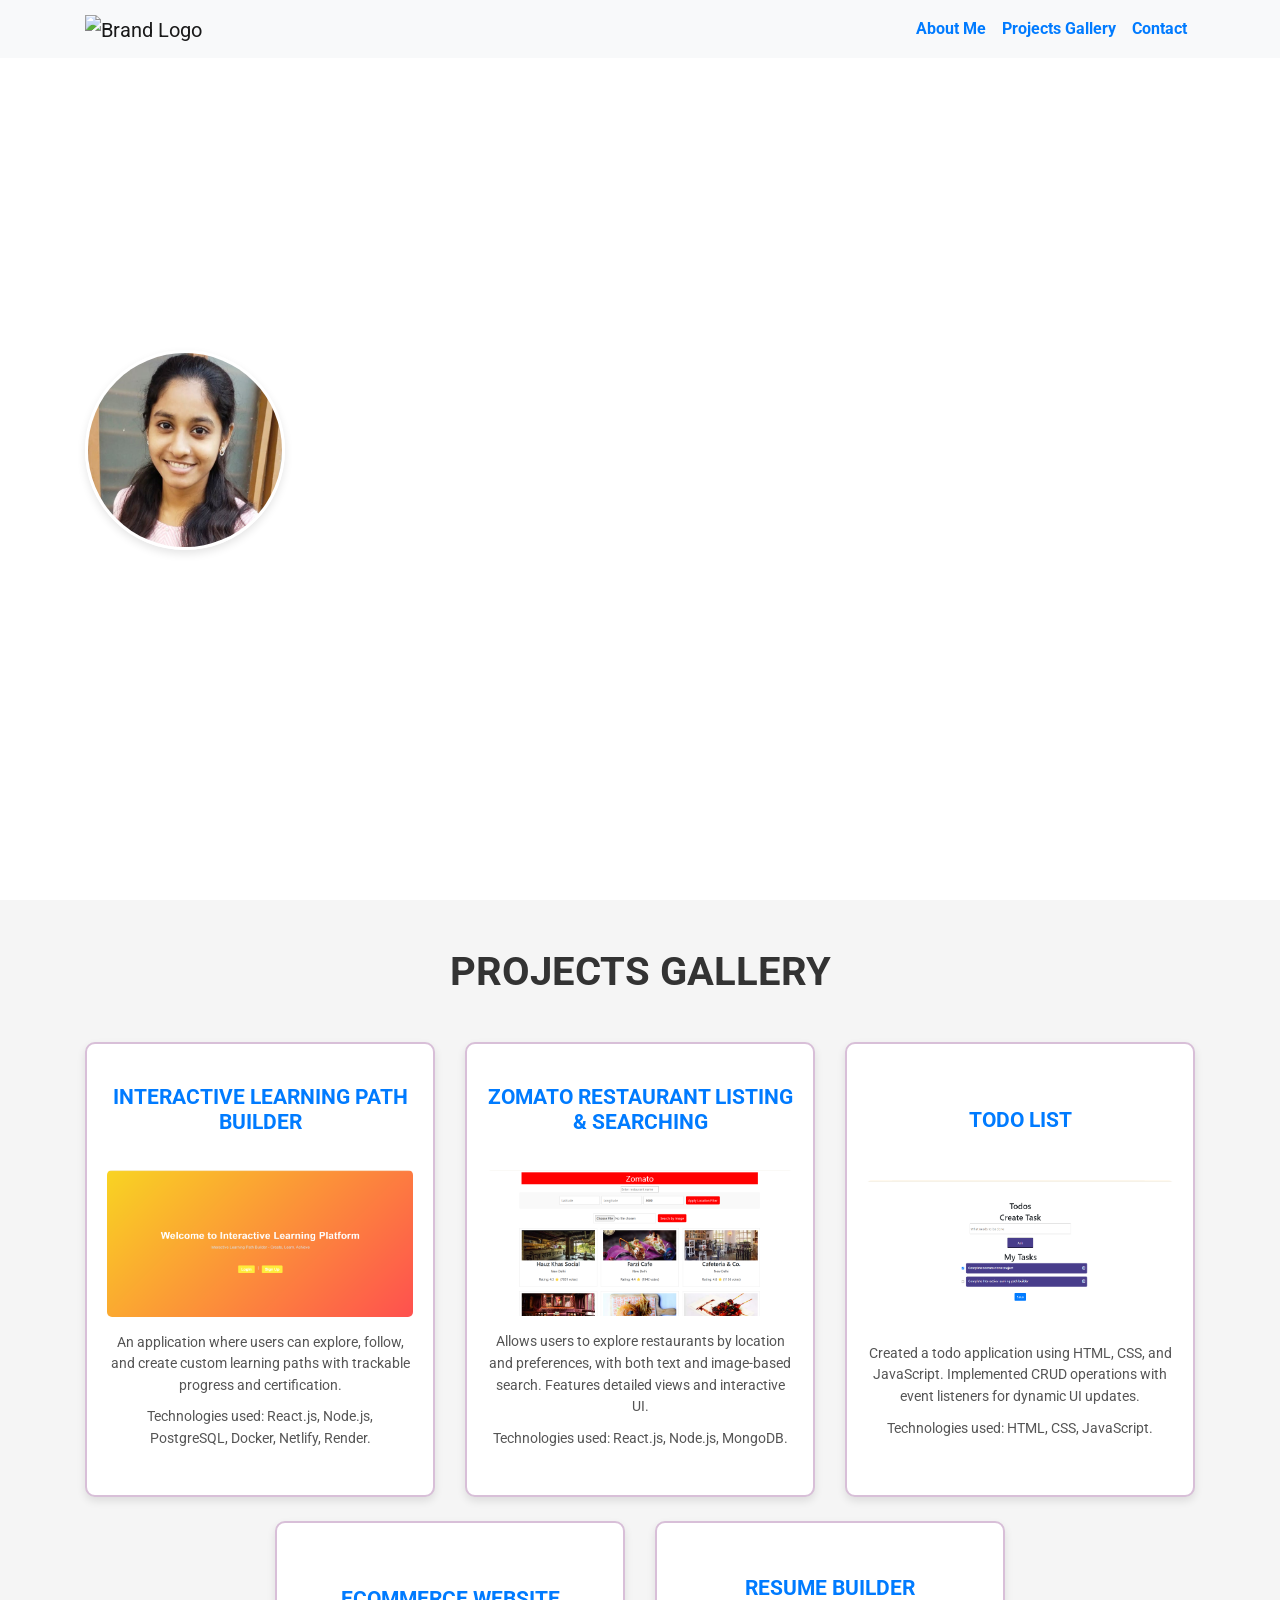
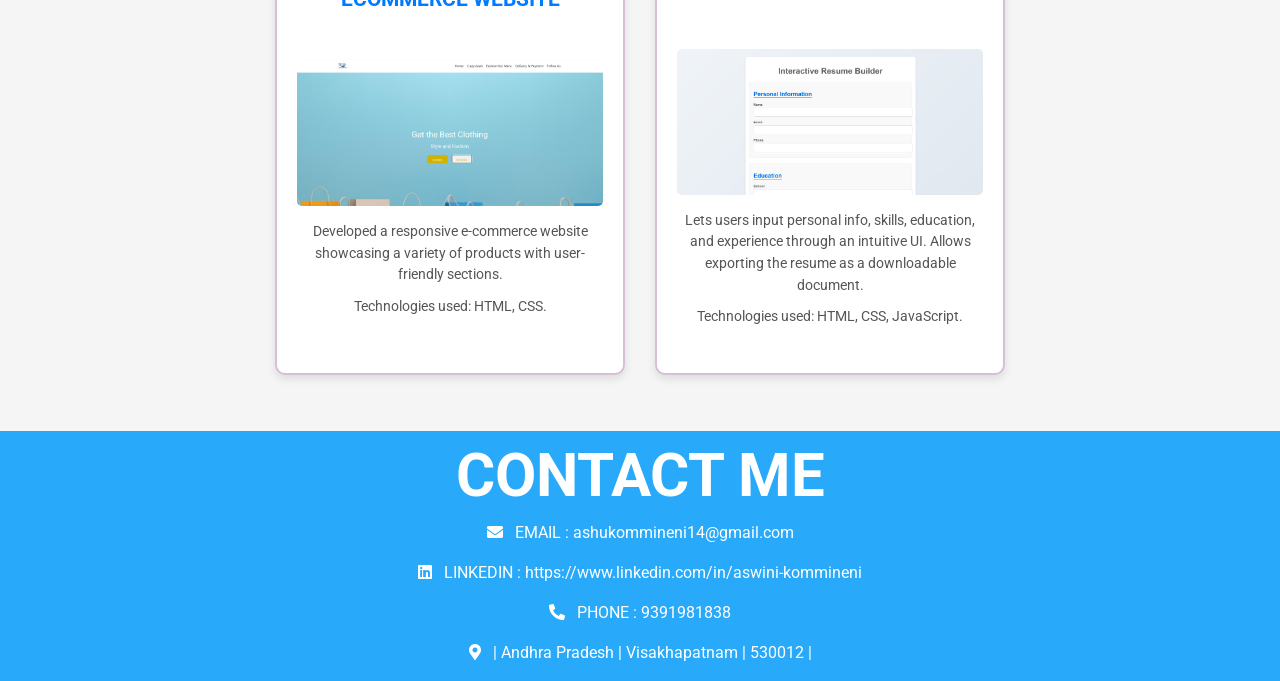
==== index.html @ abd4dd8f "Rename file" ====
<!DOCTYPE html>
<html lang="en">
<head>
    <link rel="stylesheet" href="portfolio.css">
    <link rel="stylesheet" href="https://stackpath.bootstrapcdn.com/bootstrap/4.5.2/css/bootstrap.min.css" integrity="sha384-JcKb8q3iqJ61gNV9KGb8thSsNjpSL0n8PARn9HuZOnIxN0hoP+VmmDGMN5t9UJ0Z" crossorigin="anonymous">
    <script src="https://code.jquery.com/jquery-3.5.1.slim.min.js" integrity="sha384-DfXdz2htPH0lsSSs5nCTpuj/zy4C+OGpamoFVy38MVBnE+IbbVYUew+OrCXaRkfj" crossorigin="anonymous"></script>
    <script src="https://cdn.jsdelivr.net/npm/popper.js@1.16.1/dist/umd/popper.min.js" integrity="sha384-9/reFTGAW83EW2RDu2S0VKaIzap3H66lZH81PoYlFhbGU+6BZp6G7niu735Sk7lN" crossorigin="anonymous"></script>
    <script src="https://stackpath.bootstrapcdn.com/bootstrap/4.5.2/js/bootstrap.min.js" integrity="sha384-B4gt1jrGC7Jh4AgTPSdUtOBvfO8shuf57BaghqFfPlYxofvL8/KUEfYiJOMMV+rV" crossorigin="anonymous"></script>
    <link rel="stylesheet" href="https://cdnjs.cloudflare.com/ajax/libs/font-awesome/5.15.3/css/all.min.css">
    
    
</head>
<body>
    <nav class="navbar navbar-expand-lg navbar-light bg-light fixed-top">
        <div class="container">
            <a class="navbar-brand" href="#">
                <img src="https://www.seekpng.com/png/detail/111-1112824_picture-my-portfolio-logo-png.png" class="img-fluid" alt="Brand Logo" style="max-height: 40px;">
            </a>
            <button class="navbar-toggler" type="button" data-toggle="collapse" data-target="#navbarNavAltMarkup" aria-controls="navbarNavAltMarkup" aria-expanded="false" aria-label="Toggle navigation">
                <span class="navbar-toggler-icon"></span>
            </button>
            <div class="collapse navbar-collapse" id="navbarNavAltMarkup">
                <div class="navbar-nav ml-auto">
                    <a class="nav-link active" href="#aboutme">About Me<span class="sr-only">(current)</span></a>
                    <a class="nav-link active " href="#projects">Projects Gallery</a>
                    <a class="nav-link active" href="#contact">Contact </a>
                </div>
            </div>
        </div>
    </nav>

    <div class="bg-image1 d-flex flex-column justify-content-center" id="aboutme">
        <div class="container">
            <div class="row">
                <div class="col-12">
                    <div class="d-flex align-items-center intro-section">
                        <img src="images/profileimage1.jpeg" alt="Aswini Kommineni" class="profile-image mr-4">
                        <div>
                            <h class="h1style">Hi, I am Aswini Kommineni</h>
                            <p class="p1style">-Aspiring Software Developer</p>
                        </div>
                    </div>
                </div>
            </div>
        </div>
    </div>
    
    <div class="projectsbg d-flex flex-column justify-content-center pt-5 pb-5" id="projects">
        <div class="centeralign">
            <h1 class="projectsp">PROJECTS GALLERY</h1>
        </div>
        <div class="container">
            <!-- Projects Row -->
            <div class="row justify-content-center">
                <!-- Interactive Learning Path Builder -->
                <div class="col-12 col-md-6 col-lg-4 mb-4">
                    <a href="https://ilp-builder.netlify.app/" target="_blank" class="text-decoration-none text-dark">
                        <div class="projectcard d-flex flex-column justify-content-center mt-3">
                            <h1 class="cardh">INTERACTIVE LEARNING PATH BUILDER</h1>
                            <div class="centeralign">
                                <img class="imageh" src="images/ilpimage.png"/>
                            </div>
                            <p class="cardp">An application where users can explore, follow, and create custom learning paths with trackable progress and certification. </p>
                            <p class="cardp">Technologies used: React.js, Node.js, PostgreSQL, Docker, Netlify, Render.</p>
                        </div>
                    </a>
                </div>
                
                <!-- Zomato Clone -->
                <div class="col-12 col-md-6 col-lg-4 mb-4">
                    <a href="https://zomato-clone-2005.netlify.app/" target="_blank" class="text-decoration-none text-dark">
                        <div class="projectcard d-flex flex-column justify-content-center mt-3">
                            <h1 class="cardh">ZOMATO RESTAURANT LISTING & SEARCHING</h1>
                            <div class="centeralign">
                                <img class="imageh" src="images/zomatoimage.png"/>
                            </div>
                            <p class="cardp">Allows users to explore restaurants by location and preferences, with both text and image-based search. Features detailed views and interactive UI.</p>
                            <p class="cardp">Technologies used: React.js, Node.js, MongoDB.</p>
                        </div>
                    </a>
                </div>
                
                <!-- TODO List -->
                <div class="col-12 col-md-6 col-lg-4 mb-4">
                    <a href="https://todo-list-2005.netlify.app/" target="_blank" class="text-decoration-none text-dark">
                        <div class="projectcard d-flex flex-column justify-content-center mt-3">
                            <h1 class="cardh">TODO LIST</h1>
                            <div class="centeralign">
                                <img class="imageh" src="images/TODOLIST.png"/>
                            </div>
                            <p class="cardp">Created a todo application using HTML, CSS, and JavaScript. Implemented CRUD operations with event listeners for dynamic UI updates.</p>
                            <p class="cardp">Technologies used: HTML, CSS, JavaScript.</p>
                        </div>
                    </a>
                </div>
                
                <!-- Ecommerce Website -->
                <div class="col-12 col-md-6 col-lg-4 mb-4">
                    <a href="https://github.com/aswini-14/ecommercewebsite.git" target="_blank" class="text-decoration-none text-dark">
                        <div class="projectcard d-flex flex-column justify-content-center mt-3">
                            <h1 class="cardh">ECOMMERCE WEBSITE</h1>
                            <div class="centeralign">
                                <img class="imageh" src="images/Ecommerce.png"/>
                            </div>
                            <p class="cardp">Developed a responsive e-commerce website showcasing a variety of products with user-friendly sections.</p>
                            <p class="cardp">Technologies used: HTML, CSS.</p>
                        </div>
                    </a>
                </div>
                
                <!-- Resume Builder -->
                <div class="col-12 col-md-6 col-lg-4 mb-4">
                    <a href="https://github.com/aswini-14/CodeClauseInternship_ResumeBuilder.git" target="_blank" class="text-decoration-none text-dark">
                        <div class="projectcard d-flex flex-column justify-content-center mt-3">
                            <h1 class="cardh">RESUME BUILDER</h1>
                            <div class="centeralign">
                                <img class="imageh" src="images/resumeimage.png"/>
                            </div>
                            <p class="cardp">Lets users input personal info, skills, education, and experience through an intuitive UI. Allows exporting the resume as a downloadable document.</p>
                            <p class="cardp">Technologies used: HTML, CSS, JavaScript.</p>
                        </div>
                    </a>
                </div>
            </div>
        </div>
    </div>
    
    <div class="bgcontact d-flex flex-column " id="contact">
        <div class="centeralign">
            <h class="contacth">CONTACT ME</h>
        </div>
        <div class="container">
            <div class="row">
                <div class="col-12">
                      <p><i class="fas fa-envelope mr-2"></i> EMAIL : ashukommineni14@gmail.com</p> 
                      <p><i class="fab fa-linkedin mr-2"></i> LINKEDIN : https://www.linkedin.com/in/aswini-kommineni</p> 
                      <p><i class="fas fa-phone-alt mr-2"></i> PHONE : 9391981838</p>
                      <p><i class="fas fa-map-marker-alt mr-2"></i> | Andhra Pradesh | Visakhapatnam | 530012 |</p>
                </div>
            </div>
        </div>
    </div>
</body>
</html>
---- portfolio.css ----
@import url("https://fonts.googleapis.com/css2?family=Bree+Serif&family=Caveat:wght@400;700&family=Lobster&family=Monoton&family=Open+Sans:ital,wght@0,400;0,700;1,400;1,700&family=Playfair+Display+SC:ital,wght@0,400;0,700;1,700&family=Playfair+Display:ital,wght@0,400;0,700;1,700&family=Roboto:ital,wght@0,400;0,700;1,400;1,700&family=Source+Sans+Pro:ital,wght@0,400;0,700;1,700&family=Work+Sans:ital,wght@0,400;0,700;1,700&display=swap");

.img-fluid{
    height:30px;
    width:50px;
   
}

.bg-image1
{
    height:100vh;
    background-image: url("https://c4.wallpaperflare.com/wallpaper/214/66/406/development-programming-language-programming-web-development-hd-wallpaper-preview.jpg");
    background-size : cover;
}

.h1style
{
    font-size: 60px;
    font-weight: bold;
    color: white;
}

.p1style
{
    font-size: 40px;
    font-weight: bold;
    color: white;
}

.centeralign
{
    text-align: center;
}

.projectcard
{
    text-align:center;
    border-radius: 20px;
    border-width:2px;
    border-style : solid;
    border-color: thistle;
    background-size:cover;
    background-color: skyblue;
}

.projectsbg
{
    height:100%;
    background-color : white;
    background-size: cover;
}


.cardh
{
    font-size: 20px;
    color:white;
}

.imageh
{
    margin:10px;
    height:300px;
    width:400px;
    
}

.cardp
{
    color:white;
}

.bgcontact
{
    background-color: #28a9f9;
    background-size: cover;
    height: 100%;
    text-align : center;
    color:white;
}

.contacth
{
    color:white;
    font-size: 60px;
    font-weight: bold;
}

.projectsp
{
    color:white;
    font-size: 60px;
    font-weight: bold;
}

.contactp
{
    color:white;
}

.navbar1 {
    position: sticky;
    top: 0;
    z-index: 1000;  /* Ensures the navbar stays on top of other content */
}
/* Add these styles to your portfolio.css file */

/* Project Card Styling */
.projectcard {
    height: 100%;
    border-radius: 10px;
    background-color: white;
    padding: 20px;
    box-shadow: 0 4px 8px rgba(0, 0, 0, 0.1);
    transition: transform 0.3s ease, box-shadow 0.3s ease;
    margin-bottom: 15px;
    
}

.projectcard:hover {
    transform: translateY(-5px);
    box-shadow: 0 8px 16px rgba(0, 0, 0, 0.2);
}

/* Project Card Image */
.imageh {
    width: 100%;
    height: auto;
    max-height: 200px;
    object-fit: cover;
    border-radius: 5px;
    margin: 15px 0;
}

/* Project Card Heading */
.cardh {
    font-size: 1.3rem;
    font-weight: bold;
    text-align: center;
    margin-bottom: 15px;
    min-height: 60px;
    display: flex;
    align-items: center;
    justify-content: center;
    color:#007bff ;
}

/* Project Card Description */
.cardp {
    font-size: 0.9rem;
    line-height: 1.5;
    color: #555;
    margin-bottom: 10px;
}

/* Projects Section Background */
.projectsbg {
    padding: 50px 0;
    background-color: #f5f5f5;
}

/* Projects Section Title */
.projectsp {
    font-size: 2.5rem;
    font-weight: bold;
    margin-bottom: 30px;
    text-align: center;
    color: #333;
}

/* Responsive Adjustments */
@media (max-width: 992px) {
    .cardh {
        font-size: 1.2rem;
        min-height: 50px;
    }
}

@media (max-width: 768px) {
    .projectcard {
        margin-bottom: 25px;
    }
    
    .imageh {
        max-height: 250px;
    }
}

@media (max-width: 576px) {
    .cardh {
        font-size: 1.1rem;
        min-height: 40px;
    }
    
    .projectcard {
        padding: 15px;
    }
    
    .projectsp {
        font-size: 2rem;
    }
}

/* Helper for image centering */
.centeralign {
    text-align: center;
    width: 100%;
}
.navbar .nav-link.active {
    color: #007bff !important;
    font-weight: bold;
}
.profile-image {
    width: 200px;
    height: 200px;
    border-radius: 50%;
    object-fit: cover;
    border: 3px solid #fff;
    box-shadow: 0 4px 8px rgba(0,0,0,0.1);
}

@media (max-width: 768px) {
    .profile-image {
        width: 120px;
        height: 120px;
    }
}

@media (max-width: 576px) {
    .profile-image {
        width: 100px;
        height: 100px;
        margin-bottom: 15px;
    }
    
    .intro-section {
        flex-direction: column;
        text-align: center;
    }
}
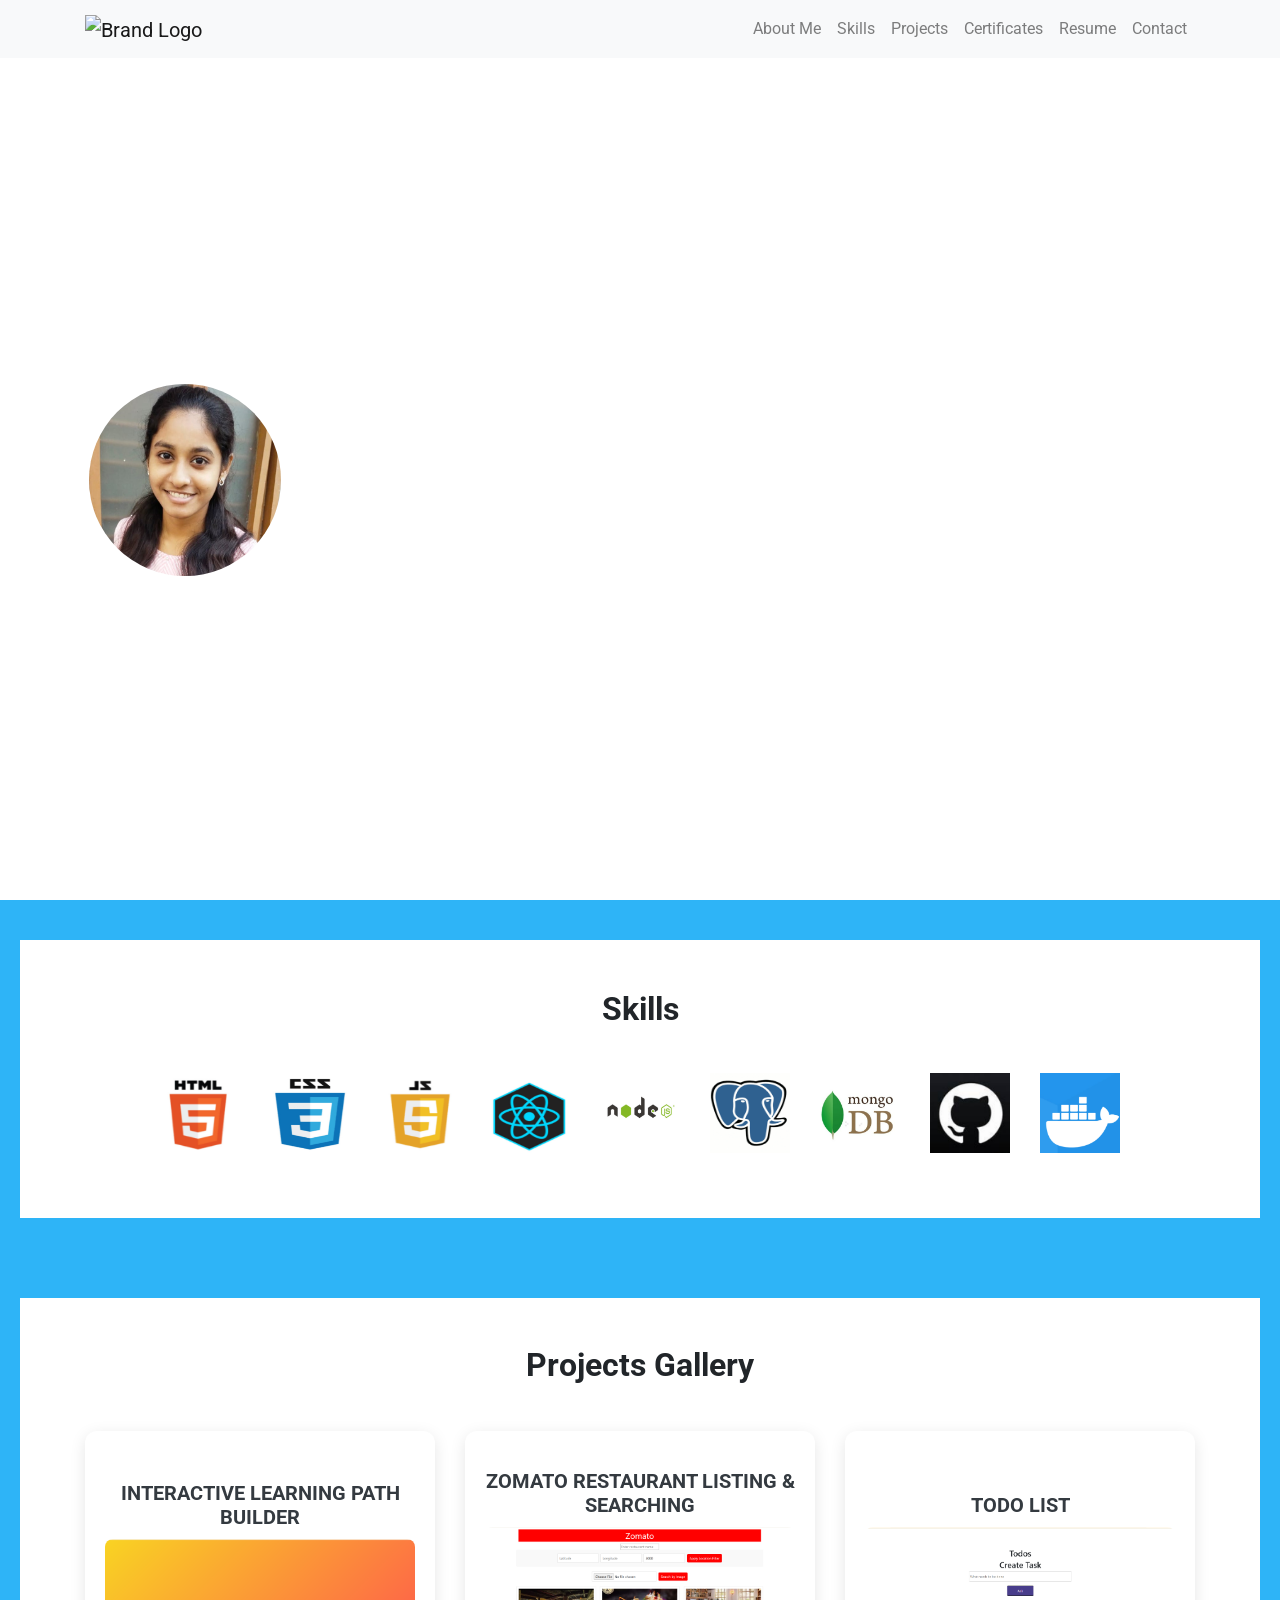
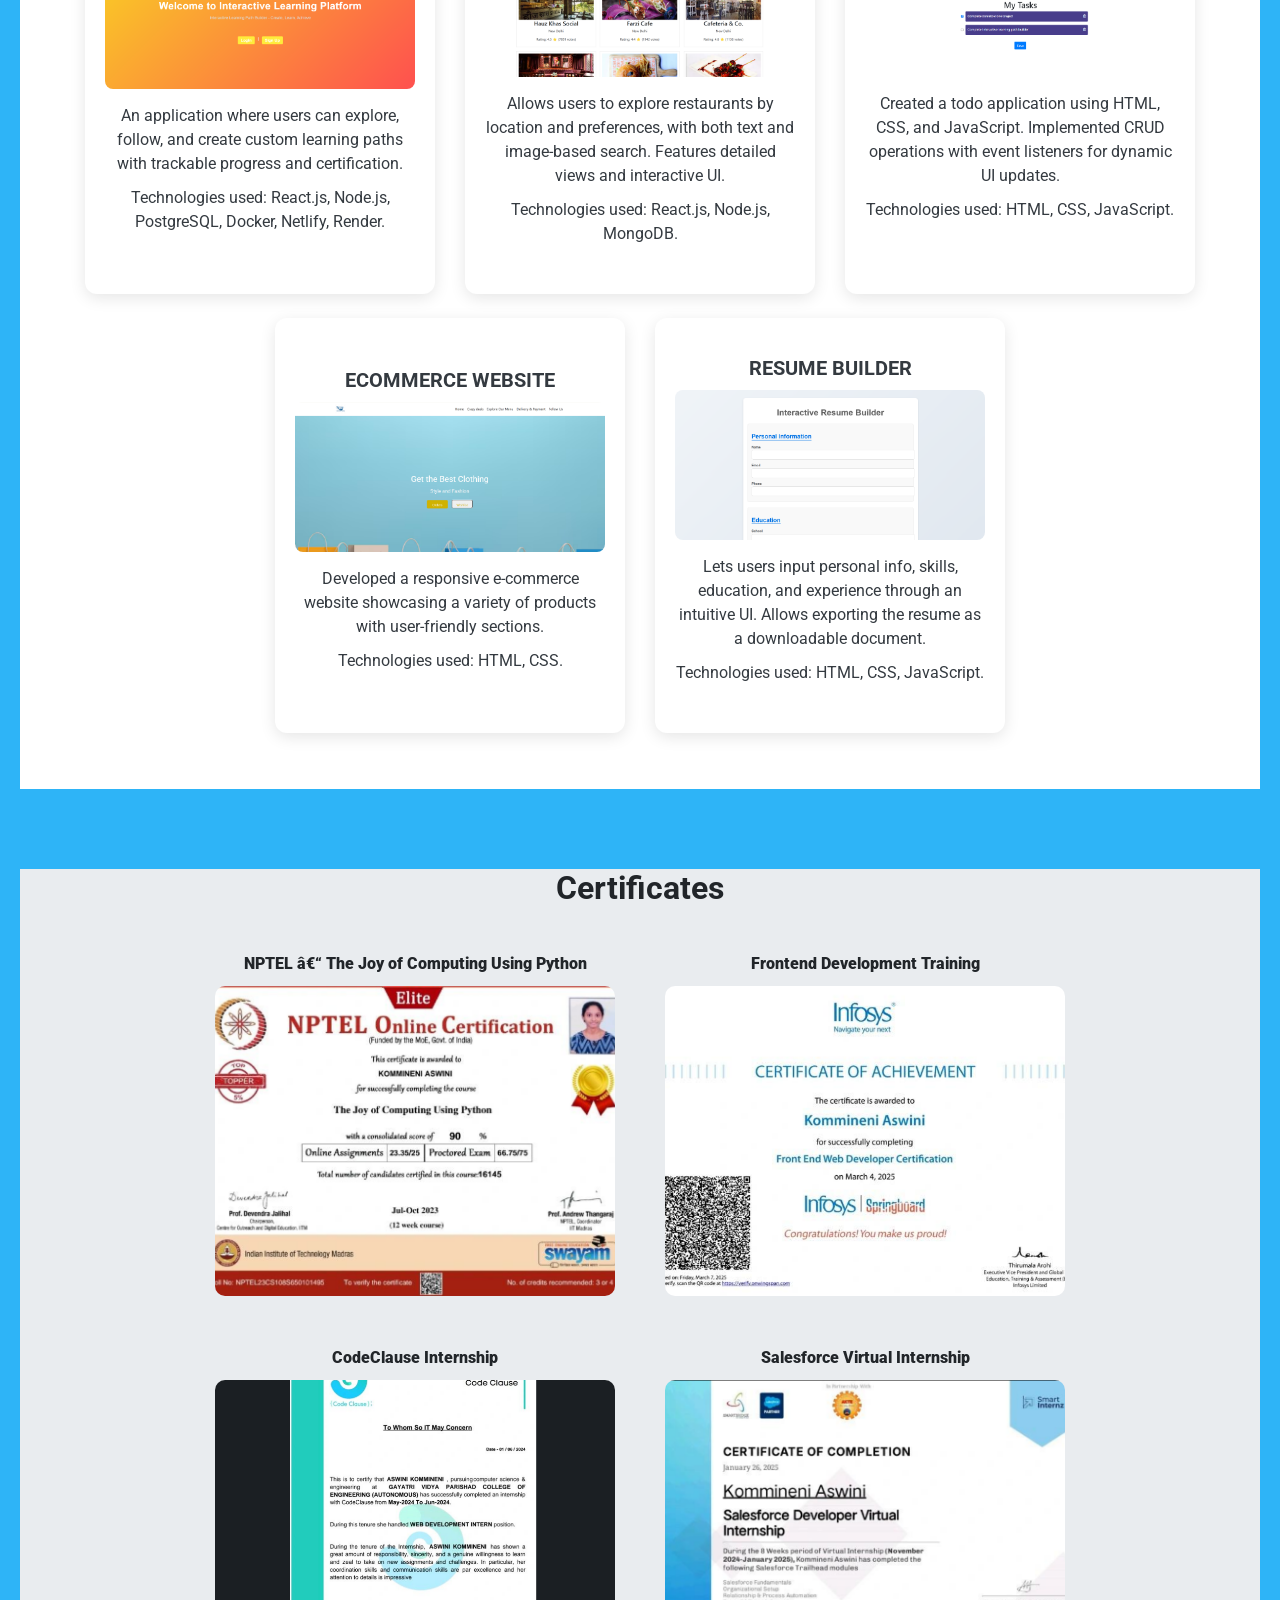
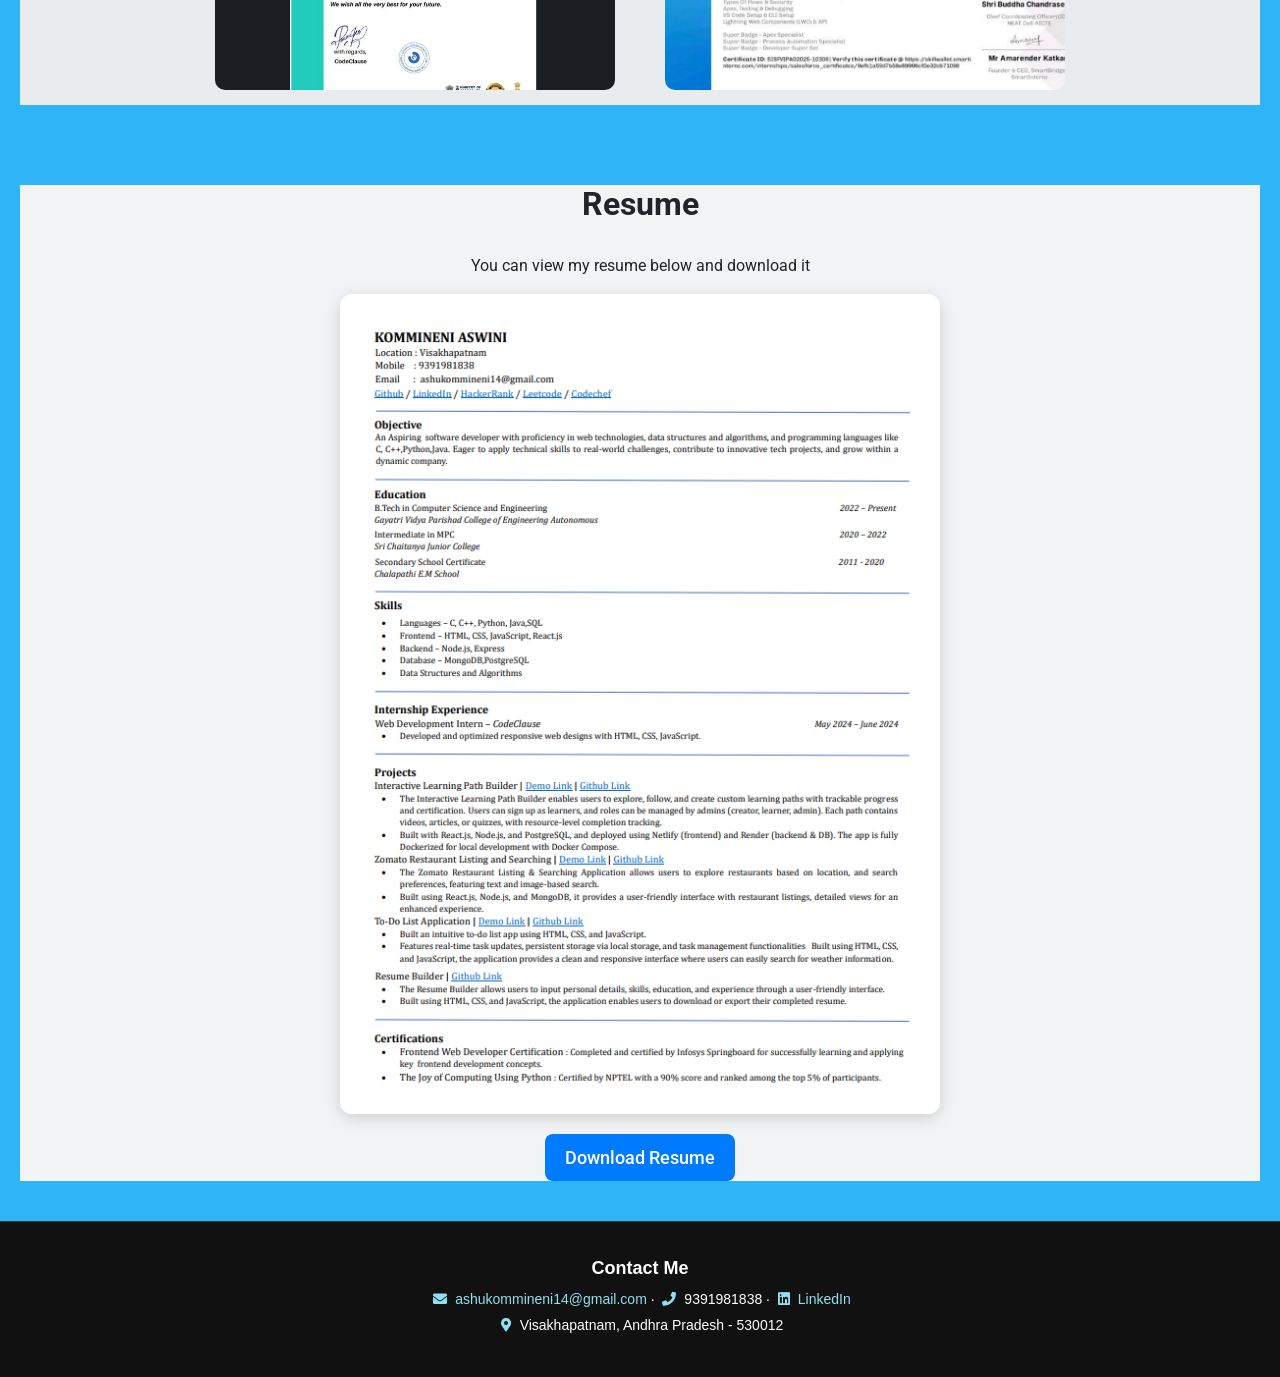
==== commit fee7e5db: "Added further sections" ====
--- a/index.html
+++ b/index.html
@@ -12,22 +12,27 @@
 </head>
 <body>
     <nav class="navbar navbar-expand-lg navbar-light bg-light fixed-top">
-        <div class="container">
-            <a class="navbar-brand" href="#">
-                <img src="https://www.seekpng.com/png/detail/111-1112824_picture-my-portfolio-logo-png.png" class="img-fluid" alt="Brand Logo" style="max-height: 40px;">
-            </a>
-            <button class="navbar-toggler" type="button" data-toggle="collapse" data-target="#navbarNavAltMarkup" aria-controls="navbarNavAltMarkup" aria-expanded="false" aria-label="Toggle navigation">
-                <span class="navbar-toggler-icon"></span>
-            </button>
-            <div class="collapse navbar-collapse" id="navbarNavAltMarkup">
-                <div class="navbar-nav ml-auto">
-                    <a class="nav-link active" href="#aboutme">About Me<span class="sr-only">(current)</span></a>
-                    <a class="nav-link active " href="#projects">Projects Gallery</a>
-                    <a class="nav-link active" href="#contact">Contact </a>
-                </div>
-            </div>
-        </div>
-    </nav>
+    <div class="container">
+        <a class="navbar-brand" href="#">
+            <img src="https://www.seekpng.com/png/detail/111-1112824_picture-my-portfolio-logo-png.png" class="img-fluid" alt="Brand Logo" style="max-height: 40px;">
+        </a>
+        <button class="navbar-toggler" type="button" data-toggle="collapse" data-target="#navbarNavAltMarkup"
+            aria-controls="navbarNavAltMarkup" aria-expanded="false" aria-label="Toggle navigation">
+            <span class="navbar-toggler-icon"></span>
+        </button>
+        <div class="collapse navbar-collapse" id="navbarNavAltMarkup">
+            <div class="navbar-nav ml-auto navstyle">
+                <a class="nav-link" href="#aboutme">About Me</a>
+                <a class="nav-link" href="#skills">Skills</a>
+                <a class="nav-link" href="#projects">Projects</a>
+                <a class="nav-link" href="#certificates">Certificates</a>
+                <a class="nav-link" href="#resume">Resume</a>
+                <a class="nav-link" href="#contact">Contact</a>
+            </div>
+        </div>
+    </div>
+</nav>
+
 
     <div class="bg-image1 d-flex flex-column justify-content-center" id="aboutme">
         <div class="container">
@@ -44,10 +49,29 @@
             </div>
         </div>
     </div>
-    
-    <div class="projectsbg d-flex flex-column justify-content-center pt-5 pb-5" id="projects">
+
+    <section id="skills">
+        <div class="skillsbg">
+            <h2 class="skillsheading">Skills</h2>
+            <div class="skills-icons">
+            <img src="images/html.png" alt="HTML" class="skillsimg" />
+            <img src="images/css.png" alt="CSS" class="skillsimg" />
+            <img src="images/javascript.png" alt="JavaScript" class="skillsimg" />
+            <img src="images/react.png" alt="React" class="skillsimg" />
+            <img src="images/node.png" alt="Node.js" class="skillsimg" />
+            <img src="images/postgresql.png" alt="PostgreSQL" class="skillsimg" />
+            <img src="images/mongodb.png" alt="MongoDB" class="skillsimg" />
+            <img src="images/git.png" alt="Git" class="skillsimg" />
+            <img src="images/docker.png" alt="Docker" class="skillsimg" />
+            </div>
+        </div>
+    </section>
+
+    
+    <section>
+        <div class="skillsbg d-flex flex-column justify-content-center pt-5 pb-5" id="projects">
         <div class="centeralign">
-            <h1 class="projectsp">PROJECTS GALLERY</h1>
+            <h1 class="projectsp">Projects Gallery</h1>
         </div>
         <div class="container">
             <!-- Projects Row -->
@@ -124,21 +148,67 @@
             </div>
         </div>
     </div>
-    
-    <div class="bgcontact d-flex flex-column " id="contact">
-        <div class="centeralign">
-            <h class="contacth">CONTACT ME</h>
-        </div>
-        <div class="container">
-            <div class="row">
-                <div class="col-12">
-                      <p><i class="fas fa-envelope mr-2"></i> EMAIL : ashukommineni14@gmail.com</p> 
-                      <p><i class="fab fa-linkedin mr-2"></i> LINKEDIN : https://www.linkedin.com/in/aswini-kommineni</p> 
-                      <p><i class="fas fa-phone-alt mr-2"></i> PHONE : 9391981838</p>
-                      <p><i class="fas fa-map-marker-alt mr-2"></i> | Andhra Pradesh | Visakhapatnam | 530012 |</p>
-                </div>
-            </div>
-        </div>
-    </div>
+    </section>
+
+
+    <section id="certificates">
+        <div class="certificatesbg">
+            <h2 class="certificatesheading">Certificates</h2>
+            <div class="certificates-gallery">
+                
+                <div class="certificate-card">
+                    <p class="certificate-title"><strong>NPTEL – The Joy of Computing Using Python</strong></p>
+                    <img src="images/nptel.png" alt="NPTEL Certificate" class="certificatesimg" />
+                </div>
+
+                <div class="certificate-card">
+                    <p class="certificate-title"><strong>Frontend Development Training</strong></p>
+                    <img src="images/frontend.png" alt="Frontend Training Certificate" class="certificatesimg" />
+                </div>
+
+                <div class="certificate-card">
+                    <p class="certificate-title"><strong>CodeClause Internship</strong></p>
+                    <img src="images/codeclause.png" alt="CodeClause Internship Certificate" class="certificatesimg" />
+                </div>
+
+                <div class="certificate-card">
+                    <p class="certificate-title"><strong>Salesforce Virtual Internship</strong></p>
+                    <img src="images/salesforce.png" alt="Salesforce Internship Certificate" class="certificatesimg" />
+                </div>
+
+            </div>
+        </div>
+    </section>
+
+
+    <section id="resume">
+        <div class="resumebg">
+            <h2 class="resumeheading">Resume</h2>
+            <p>You can view my resume below and download it</p>
+            <img src="images/resume.png" alt="Resume Preview" class="resumeimg" />
+            <div style="margin-top: 20px;">
+                <a href="images/Aswini_Resume_ats111.pdf" download class="download-btn">Download Resume</a>
+            </div>
+        </div>
+    </section>
+
+
+    
+    <footer id="contact" class="minimal-footer text-white">
+    <div class="container text-center py-3">
+        <h5 class="footer-heading">Contact Me</h5>
+        <p>
+        <i class="fas fa-envelope"></i>
+        <a href="mailto:ashukommineni14@gmail.com">ashukommineni14@gmail.com</a> &middot;
+        <i class="fas fa-phone"></i> 9391981838 &middot;
+        <i class="fab fa-linkedin"></i>
+        <a href="https://www.linkedin.com/in/aswini-kommineni-a0a33a244/" target="_blank">LinkedIn</a>
+        </p>
+        <p>
+        <i class="fas fa-map-marker-alt"></i> Visakhapatnam, Andhra Pradesh - 530012
+        </p>
+    </div>
+    </footer>
+
 </body>
 </html>
--- a/portfolio.css
+++ b/portfolio.css
@@ -1,240 +1,338 @@
 @import url("https://fonts.googleapis.com/css2?family=Bree+Serif&family=Caveat:wght@400;700&family=Lobster&family=Monoton&family=Open+Sans:ital,wght@0,400;0,700;1,400;1,700&family=Playfair+Display+SC:ital,wght@0,400;0,700;1,700&family=Playfair+Display:ital,wght@0,400;0,700;1,700&family=Roboto:ital,wght@0,400;0,700;1,400;1,700&family=Source+Sans+Pro:ital,wght@0,400;0,700;1,700&family=Work+Sans:ital,wght@0,400;0,700;1,700&display=swap");
 
-.img-fluid{
-    height:30px;
-    width:50px;
-   
-}
-
-.bg-image1
-{
-    height:100vh;
+body {
+    font-family: 'Roboto', sans-serif;
+    scroll-behavior: smooth;
+    margin: 0;
+    padding: 0;
+    box-sizing: border-box;
+    background-color: #007bff;
+}
+
+/* Common Utility */
+.img-fluid {
+    height: 30px;
+    width: 50px;
+    max-width: 100%;
+}
+
+section {
+    padding: 40px 20px;
+    background-color: #2eb4f7;
+}
+
+.navstyle{
+    color: #40a7f6;
+}
+
+/* About Section */
+.bg-image1 {
+    height: 100vh;
     background-image: url("https://c4.wallpaperflare.com/wallpaper/214/66/406/development-programming-language-programming-web-development-hd-wallpaper-preview.jpg");
-    background-size : cover;
-}
-
-.h1style
-{
-    font-size: 60px;
-    font-weight: bold;
+    background-size: cover;
+    background-position: center;
     color: white;
-}
-
-.p1style
-{
-    font-size: 40px;
+    padding-top: 80px;
+    display: flex;
+    flex-direction: column;
+    align-items: center;
+    text-align: center;
+}
+
+.profile-image {
+    height: 200px;
+    width: 200px;
+    border-radius: 50%;
+    border: 4px solid white;
+    object-fit: cover;
+    margin-bottom: 20px;
+}
+
+.h1style {
+    font-size: 48px;
     font-weight: bold;
     color: white;
 }
 
-.centeralign
-{
-    text-align: center;
-}
-
-.projectcard
-{
-    text-align:center;
-    border-radius: 20px;
-    border-width:2px;
-    border-style : solid;
-    border-color: thistle;
-    background-size:cover;
-    background-color: skyblue;
-}
-
-.projectsbg
-{
-    height:100%;
-    background-color : white;
-    background-size: cover;
-}
-
-
-.cardh
-{
-    font-size: 20px;
-    color:white;
-}
-
-.imageh
-{
-    margin:10px;
-    height:300px;
-    width:400px;
-    
-}
-
-.cardp
-{
-    color:white;
-}
-
-.bgcontact
-{
-    background-color: #28a9f9;
-    background-size: cover;
+.p1style {
+    font-size: 24px;
+    font-weight: 500;
+    color: white;
+}
+
+/* Projects Section */
+.projectsbg {
+    background-color: #f8f9fa;
+}
+
+.centeralign {
+    text-align: center;
+}
+
+.projectsp {
+    font-size: 32px;
+    font-weight: bold;
+    margin-bottom: 30px;
+}
+
+.projectcard {
+    background-color: white;
+    border-radius: 12px;
+    padding: 20px;
+    box-shadow: 0px 4px 16px rgba(0, 0, 0, 0.1);
+    transition: transform 0.3s ease, box-shadow 0.3s ease;
     height: 100%;
-    text-align : center;
-    color:white;
-}
-
-.contacth
-{
-    color:white;
-    font-size: 60px;
-    font-weight: bold;
-}
-
-.projectsp
-{
-    color:white;
-    font-size: 60px;
-    font-weight: bold;
-}
-
-.contactp
-{
-    color:white;
-}
-
-.navbar1 {
-    position: sticky;
-    top: 0;
-    z-index: 1000;  /* Ensures the navbar stays on top of other content */
-}
-/* Add these styles to your portfolio.css file */
-
-/* Project Card Styling */
-.projectcard {
-    height: 100%;
-    border-radius: 10px;
-    background-color: white;
-    padding: 20px;
-    box-shadow: 0 4px 8px rgba(0, 0, 0, 0.1);
-    transition: transform 0.3s ease, box-shadow 0.3s ease;
-    margin-bottom: 15px;
-    
+    margin: 20px auto;
+    max-width: 500px;
 }
 
 .projectcard:hover {
     transform: translateY(-5px);
-    box-shadow: 0 8px 16px rgba(0, 0, 0, 0.2);
-}
-
-/* Project Card Image */
+    box-shadow: 0px 8px 24px rgba(0, 0, 0, 0.15);
+}
+
+.cardh {
+    font-size: 20px;
+    font-weight: bold;
+    text-align: center;
+    margin-bottom: 10px;
+}
+
+.cardp {
+    font-size: 16px;
+    text-align: center;
+    margin-bottom: 10px;
+}
+
 .imageh {
+    height: 150px;
     width: 100%;
-    height: auto;
-    max-height: 200px;
     object-fit: cover;
-    border-radius: 5px;
-    margin: 15px 0;
-}
-
-/* Project Card Heading */
-.cardh {
-    font-size: 1.3rem;
-    font-weight: bold;
-    text-align: center;
+    border-radius: 8px;
     margin-bottom: 15px;
-    min-height: 60px;
+}
+
+/* Contact Section */
+.contact-card {
+    padding: 20px;
+    transition: transform 0.3s ease, box-shadow 0.3s ease;
+    max-width: 280px;
+    margin: auto;
+}
+
+.contact-card:hover {
+    transform: translateY(-5px);
+    box-shadow: 0 8px 24px rgba(0, 0, 0, 0.15);
+}
+
+.contact-card i {
+    font-size: 24px;
+    margin-bottom: 10px;
+}
+
+.contact-card h5 {
+    font-size: 18px;
+    margin-bottom: 5px;
+}
+
+.contact-card p {
+    font-size: 14px;
+    margin: 0;
+}
+
+.contacth {
+    font-size: 32px;
+    font-weight: bold;
+    color: #fff;
+    margin-bottom: 30px;
+}
+
+
+/* Skills Section */
+.skillsbg {
+    background-color: #ffffff;
+    padding: 50px 20px;
+    text-align: center;
+}
+
+.skillsheading {
+    font-size: 32px;
+    font-weight: bold;
+    margin-bottom: 30px;
+}
+
+.skills-icons {
     display: flex;
-    align-items: center;
+    flex-wrap: wrap;
     justify-content: center;
-    color:#007bff ;
-}
-
-/* Project Card Description */
-.cardp {
-    font-size: 0.9rem;
-    line-height: 1.5;
-    color: #555;
-    margin-bottom: 10px;
-}
-
-/* Projects Section Background */
-.projectsbg {
-    padding: 50px 0;
-    background-color: #f5f5f5;
-}
-
-/* Projects Section Title */
-.projectsp {
-    font-size: 2.5rem;
-    font-weight: bold;
-    margin-bottom: 30px;
-    text-align: center;
-    color: #333;
-}
-
-/* Responsive Adjustments */
-@media (max-width: 992px) {
-    .cardh {
-        font-size: 1.2rem;
-        min-height: 50px;
-    }
-}
-
+}
+
+.skillsimg {
+    height: 80px;
+    width: 80px;
+    margin: 15px;
+    transition: transform 0.3s ease;
+}
+
+.skillsimg:hover {
+    transform: scale(1.1);
+}
+
+/* Resume Section */
+.resumebg {
+    background-color: #f1f3f5;
+    text-align: center;
+}
+
+.resumeheading {
+    font-size: 32px;
+    font-weight: bold;
+    margin-bottom: 30px;
+}
+
+.resumeimg {
+    width: 100%;
+    max-width: 600px;
+    border-radius: 12px;
+    box-shadow: 0px 4px 16px rgba(0, 0, 0, 0.15);
+}
+
+/* Certificates Section */
+.certificatesbg {
+    background-color: #e9ecef;
+    text-align: center;
+}
+
+.certificatesheading {
+    font-size: 32px;
+    font-weight: bold;
+    margin-bottom: 30px;
+}
+
+.certificates-gallery {
+    display: flex;
+    flex-wrap: wrap;
+    justify-content: center;
+    gap: 20px;
+}
+
+.certificate-card {
+    width: 100%;
+    max-width: 400px;
+    text-align: center;
+    margin: 15px;
+}
+
+.certificate-title {
+    font-size: 16px;
+    font-weight: bold;
+    margin-bottom: 10px;
+}
+
+.certificatesimg {
+    width: 100%;
+    height: 310px; /* Fixed height for consistency */
+    object-fit: cover; /* Ensures uniform crop/fill */
+    border-radius: 10px;
+    transition: transform 0.3s ease, box-shadow 0.3s ease;
+}
+
+.certificatesimg:hover {
+    transform: scale(1.05);
+    box-shadow: 0px 8px 24px rgba(0, 0, 0, 0.2);
+}
+
+
+/* Responsive Media Queries */
 @media (max-width: 768px) {
+    .h1style {
+        font-size: 32px;
+    }
+
+    .p1style {
+        font-size: 18px;
+    }
+
+    .skillsimg {
+        height: 60px;
+        width: 60px;
+        margin: 10px;
+    }
+
+    .resumeimg, .certificatesimg {
+        max-width: 90%;
+    }
+
     .projectcard {
-        margin-bottom: 25px;
-    }
-    
-    .imageh {
-        max-height: 250px;
-    }
-}
-
-@media (max-width: 576px) {
-    .cardh {
-        font-size: 1.1rem;
-        min-height: 40px;
-    }
-    
-    .projectcard {
-        padding: 15px;
-    }
-    
-    .projectsp {
-        font-size: 2rem;
-    }
-}
-
-/* Helper for image centering */
-.centeralign {
-    text-align: center;
-    width: 100%;
-}
-.navbar .nav-link.active {
-    color: #007bff !important;
-    font-weight: bold;
-}
-.profile-image {
-    width: 200px;
-    height: 200px;
-    border-radius: 50%;
-    object-fit: cover;
-    border: 3px solid #fff;
-    box-shadow: 0 4px 8px rgba(0,0,0,0.1);
-}
-
-@media (max-width: 768px) {
-    .profile-image {
-        width: 120px;
-        height: 120px;
-    }
-}
-
-@media (max-width: 576px) {
-    .profile-image {
-        width: 100px;
-        height: 100px;
-        margin-bottom: 15px;
-    }
-    
-    .intro-section {
-        flex-direction: column;
-        text-align: center;
-    }
-}+        width: 90%;
+    }
+}
+
+@media (max-width: 480px) {
+    .h1style {
+        font-size: 26px;
+    }
+
+    .p1style {
+        font-size: 16px;
+    }
+
+    .projectsp, .skillsheading, .resumeheading, .certificatesheading, .contacth {
+        font-size: 24px;
+    }
+
+    .skillsimg {
+        height: 50px;
+        width: 50px;
+    }
+}
+
+.download-btn {
+    display: inline-block;
+    background-color: #007bff;
+    color: #fff;
+    font-size: 18px;
+    font-weight: 500;
+    padding: 10px 20px;
+    border-radius: 8px;
+    text-decoration: none;
+    transition: background-color 0.3s ease, transform 0.3s ease;
+}
+
+.download-btn:hover {
+    transform: scale(1.05);
+}
+
+.minimal-footer {
+    background-color: #111; 
+    color: #ccc;
+    font-family: 'Inter', sans-serif;
+    font-size: 14px;
+    padding: 20px 0;
+    border-top: 1px solid #333;
+}
+
+.minimal-footer a {
+    color: #90e0ef;
+    text-decoration: none;
+    transition: color 0.3s;
+}
+
+.minimal-footer a:hover {
+    color: #ffffff;
+}
+
+.minimal-footer i {
+    color: #90e0ef;
+    margin: 0 4px;
+}
+
+.minimal-footer p {
+    margin: 5px 0;
+}
+.footer-heading {
+    font-size: 18px;
+    font-weight: 600;
+    color: #fff;
+    margin-bottom: 10px;
+}
